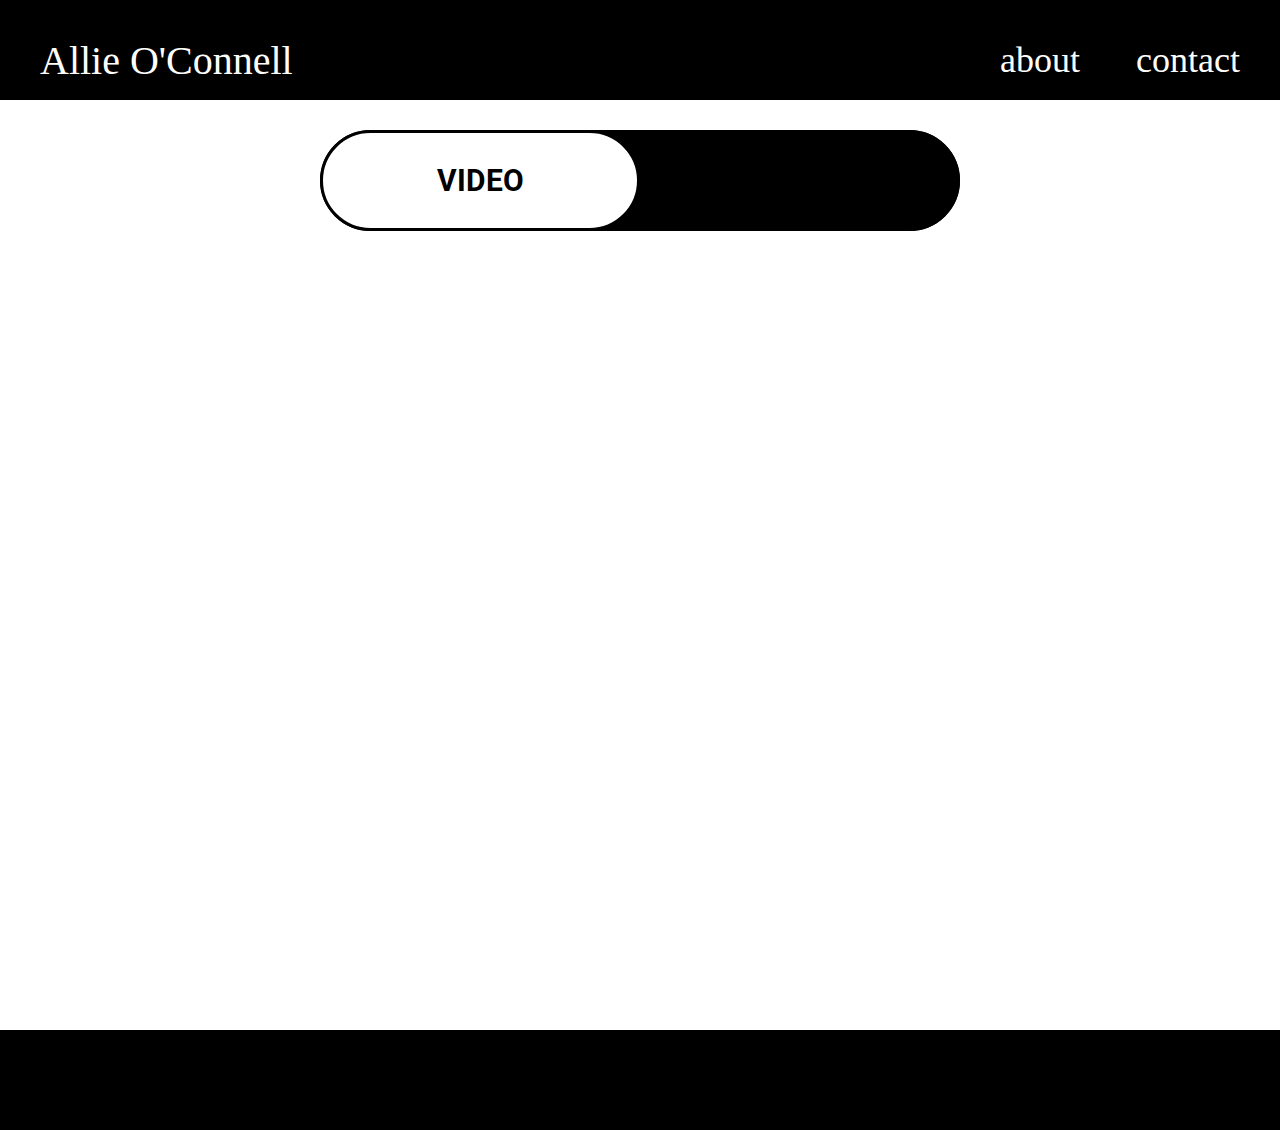
==== index.html @ 0005088b "added styling and functionality to home page" ====
<!DOCTYPE html>
<html lang="en">
<head>
    <meta charset="UTF-8">
    <meta name="viewport" content="width=device-width, initial-scale=1.0">
    <link rel="stylesheet" href="./styles.css" />
    <link rel="preconnect" href="https://fonts.googleapis.com">
    <link rel="preconnect" href="https://fonts.gstatic.com" crossorigin>
    <link href="https://fonts.googleapis.com/css2?family=Judson:wght@400;700&family=Just+Another+Hand&family=Roboto:wght@400;700&display=swap" rel="stylesheet">
    <title>Allie O'Connell</title>
</head>
<body>
    <header>
        <div class="header-title">
            <a href="/index.html">Allie O'Connell</a>
        </div>
        <div class="header-links">
            <h4>about</h4>
            <h4>contact</h4>
        </div>
    </header>
    <main>
        <div class="toggle-button-container">
            <div class="video-title-container">
                <a href="/index.html">VIDEO</a>
            </div>
            <div class="webdev-title-container" style="background-color:black;">
                <a href="/webdev.html">WEB DEV</a>
            </div>
        </div>
    </main>
    <footer>
        <div class="footer-banner">
            <div class="footer-socials">

            </div>
        </div>
    </footer>
</body>
</html>
---- styles.css ----
*{
    margin:0;
    padding:0;
}

main{
    height: 100vh;
}

header, footer{
    height: 80px;
    background-color: #000000;
    display: flex;
    flex-direction: row;
    justify-content: space-between;
    padding: 20px 40px 0px 40px;
    align-items: center;
}

header a{
    font-family: "Just Another Hand", cursive;
    color: white;
    text-decoration: none;
    font-weight: 300;
    font-size: 40px;
}

.header-links{
    display: flex;
    justify-content: space-between;
    color: #FFFFFF;
    width: 20%;
}

.header-title{
    color: #FFFFFF;
}

h4{
    font-family: "Just Another Hand", cursive;
  font-weight: 300;
  font-style: normal;
  font-size: 36px;
}

.toggle-button-container{
    width: 50%;
    margin: auto;
    background-color: black;
    margin-top: 30px;
    border-radius: 60px;
    display: flex;
    align-items: center;
}


.toggle-button-container.webdev{
    width: 50%;
    margin: auto;
    background-color: black;
    margin-top: 30px;
    border-radius: 60px;
    display: flex;
    justify-content: flex-end;
}

.webdev-title-container{
    background-color: white;
    border: 3px solid #000000;
    border-radius: 60px;
    padding: 30px;
    width: 40%;
    display: flex;
    justify-content: center;
}

.video-title-container{
    background-color: white;
    border: 3px solid #000000;
    border-radius: 60px;
    padding: 30px;
    width: 40%;
    display: flex;
    justify-content: center;
}

a, h1{
    font-family: 'Roboto', sans-serif;
    font-weight: 700;
    font-size: 30px;
    text-decoration: none;
    color: #000000;
}

@media (max-width: 800px){
    .toggle-button-container, .toggle-button-container.webdev{
        width: 70%;
    }

    .header-links{
        flex-direction: column;
    }
}

@media (max-width: 400px){
    .toggle-button-container, .toggle-button-container.webdev{
        width: 90%;

    }
}
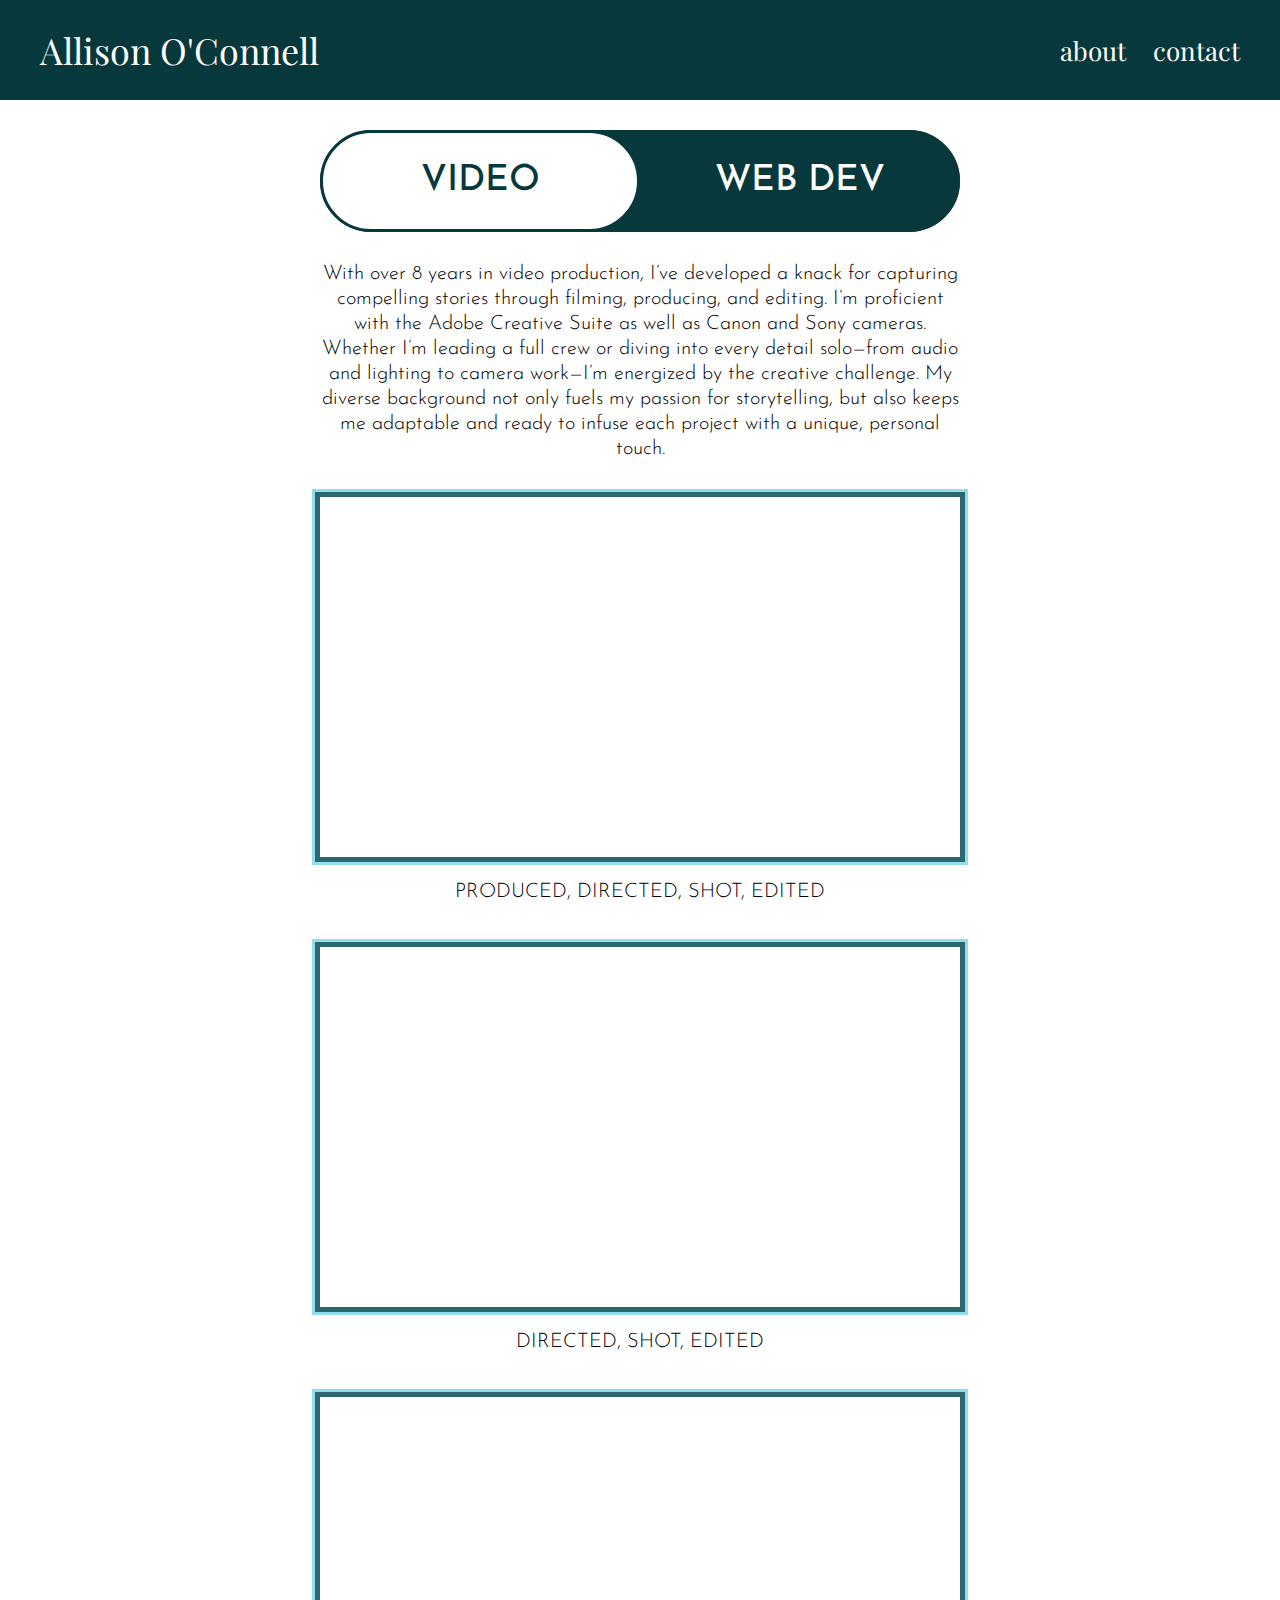
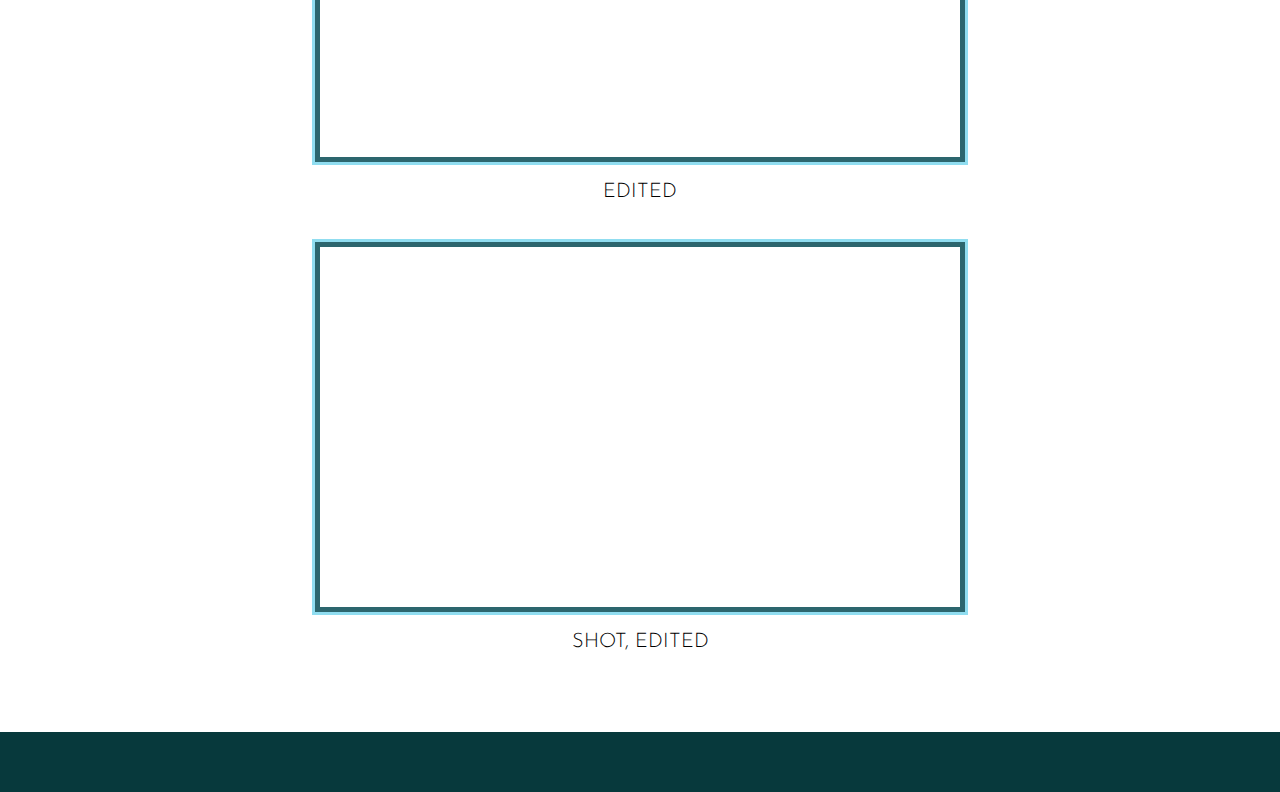
==== commit fa4e5abc: "finalized styling and filled in video page" ====
--- a/index.html
+++ b/index.html
@@ -5,18 +5,18 @@
     <meta name="viewport" content="width=device-width, initial-scale=1.0">
     <link rel="stylesheet" href="./styles.css" />
     <link rel="preconnect" href="https://fonts.googleapis.com">
-    <link rel="preconnect" href="https://fonts.gstatic.com" crossorigin>
-    <link href="https://fonts.googleapis.com/css2?family=Judson:wght@400;700&family=Just+Another+Hand&family=Roboto:wght@400;700&display=swap" rel="stylesheet">
-    <title>Allie O'Connell</title>
+<link rel="preconnect" href="https://fonts.gstatic.com" crossorigin>
+<link href="https://fonts.googleapis.com/css2?family=Fraunces:ital,opsz,wght@0,9..144,100..900;1,9..144,100..900&family=Josefin+Sans:ital,wght@0,100..700;1,100..700&family=Judson:wght@400;700&family=Nunito+Sans:ital,opsz,wght@0,6..12,200..1000;1,6..12,200..1000&family=Playfair+Display:ital,wght@0,400..900;1,400..900&family=Roboto:wght@400;700&display=swap" rel="stylesheet">
+    <title>Allison O'Connell</title>
 </head>
 <body>
     <header>
         <div class="header-title">
-            <a href="/index.html">Allie O'Connell</a>
+            <a class="name" href="/index.html">Allison O'Connell</a>
         </div>
         <div class="header-links">
-            <h4>about</h4>
-            <h4>contact</h4>
+            <a href="/about.html">about</a>
+            <a>contact</a>
         </div>
     </header>
     <main>
@@ -24,9 +24,50 @@
             <div class="video-title-container">
                 <a href="/index.html">VIDEO</a>
             </div>
-            <div class="webdev-title-container" style="background-color:black;">
-                <a href="/webdev.html">WEB DEV</a>
+            <div class="webdev-title-container" style="background-color:#07393C; color: white;">
+                <a href="/webdev.html" style="color: white;">WEB DEV</a>
             </div>
+        </div>
+        <div class="description-container">
+            <p>With over 8 years in video production, I’ve developed a knack for capturing compelling stories through filming, producing, and editing. I’m proficient with the Adobe Creative Suite as well as Canon and Sony cameras. Whether I’m leading a full crew or diving into every detail solo—from audio and lighting to camera work—I’m energized by the creative challenge. My diverse background not only fuels my passion for storytelling, but also keeps me adaptable and ready to infuse each project with a unique, personal touch.</p>
+        </div>
+        <div class="all-videos-container">
+            <iframe  
+                src="https://www.youtube.com/embed/nIdCQrnTNWI" 
+                title="FLETCHER on Taylor Swift&#39;s Eras Tour, Chappell Roan, Renée Rapp &amp; Becky&#39;s So Hot Era" 
+                frameborder="0" 
+                allow="accelerometer; autoplay; clipboard-write; encrypted-media; gyroscope; picture-in-picture; web-share" 
+                referrerpolicy="strict-origin-when-cross-origin" 
+                allowfullscreen>
+            </iframe>
+            <p class="video-caption">PRODUCED, DIRECTED, SHOT, EDITED</p>
+            <iframe 
+                src="https://www.youtube.com/embed/nx3EwqatmIM" 
+                title="Inside My Kitchen: Garcelle Beauvais Invites Us Into Her L.A. Home for Her Favorite Plantains Recipe" 
+                frameborder="0" 
+                allow="accelerometer; autoplay; clipboard-write; encrypted-media; gyroscope; picture-in-picture; web-share" 
+                referrerpolicy="strict-origin-when-cross-origin" 
+                allowfullscreen>
+            </iframe>
+            <p class="video-caption">DIRECTED, SHOT, EDITED</p>
+            <iframe 
+                src="https://www.youtube.com/embed/dNOwnDKCV-U" 
+                title="&#39;Never Have I Ever&#39; Star Poorna Jagannathan Reveals Which Roles Almost Made Her Quit Acting" 
+                frameborder="0" 
+                allow="accelerometer; autoplay; clipboard-write; encrypted-media; gyroscope; picture-in-picture; web-share" 
+                referrerpolicy="strict-origin-when-cross-origin" 
+                allowfullscreen>
+            </iframe>
+            <p class="video-caption">EDITED</p>
+            <iframe  
+                src="https://www.youtube.com/embed/4wzf9W-utdc" 
+                title="&#39;The Buccaneers&#39; | Nan&#39;s Love Triangle | Kristine Froseth, Guy Remmers, Matthew Broome &amp; Alisha Boe" 
+                frameborder="0" 
+                allow="accelerometer; autoplay; clipboard-write; encrypted-media; gyroscope; picture-in-picture; web-share" 
+                referrerpolicy="strict-origin-when-cross-origin" 
+                allowfullscreen>
+            </iframe>
+            <p class="video-caption">SHOT, EDITED</p>
         </div>
     </main>
     <footer>
--- a/styles.css
+++ b/styles.css
@@ -3,33 +3,33 @@
     padding:0;
 }
 
-main{
-    height: 100vh;
-}
-
-header, footer{
-    height: 80px;
-    background-color: #000000;
+header{
+    height: 60px;
+    background-color: #07393C;
     display: flex;
     flex-direction: row;
     justify-content: space-between;
-    padding: 20px 40px 0px 40px;
+    padding: 20px 40px 20px 40px;
     align-items: center;
 }
 
 header a{
-    font-family: "Just Another Hand", cursive;
+    font-family: "Playfair Display", serif;
     color: white;
     text-decoration: none;
-    font-weight: 300;
-    font-size: 40px;
+    font-weight: 400;
+    font-size: 26px;
+}
+
+.name{
+    font-size: 36px;
 }
 
 .header-links{
     display: flex;
     justify-content: space-between;
     color: #FFFFFF;
-    width: 20%;
+    width: 15%;
 }
 
 .header-title{
@@ -37,17 +37,18 @@
 }
 
 h4{
-    font-family: "Just Another Hand", cursive;
-  font-weight: 300;
+    font-family: "Playfair Display", serif;
+  font-weight: 400;
   font-style: normal;
-  font-size: 36px;
+  font-size: 24px;
 }
 
 .toggle-button-container{
     width: 50%;
     margin: auto;
-    background-color: black;
+    background-color: #07393C;
     margin-top: 30px;
+    margin-bottom: 30px;
     border-radius: 60px;
     display: flex;
     align-items: center;
@@ -57,7 +58,7 @@
 .toggle-button-container.webdev{
     width: 50%;
     margin: auto;
-    background-color: black;
+    background-color: #07393C;
     margin-top: 30px;
     border-radius: 60px;
     display: flex;
@@ -66,7 +67,7 @@
 
 .webdev-title-container{
     background-color: white;
-    border: 3px solid #000000;
+    border: 3px solid #07393C;
     border-radius: 60px;
     padding: 30px;
     width: 40%;
@@ -76,7 +77,7 @@
 
 .video-title-container{
     background-color: white;
-    border: 3px solid #000000;
+    border: 3px solid #07393C;
     border-radius: 60px;
     padding: 30px;
     width: 40%;
@@ -85,26 +86,91 @@
 }
 
 a, h1{
-    font-family: 'Roboto', sans-serif;
-    font-weight: 700;
-    font-size: 30px;
+    font-family: 'Josefin sans', sans-serif;
+    font-weight: 500;
+    font-size: 36px;
+    text-decoration: none;
+    color: #07393C;
+}
+
+.all-videos-container{
+    margin: auto;
+    display: flex;
+    flex-direction: column;
+    justify-content: space-between;
+    align-items: center;
+}
+
+iframe{
+    width: 640px;
+    height: 360px;
+    margin-bottom: 20px;
+    border: 5px solid #2C666E;
+    box-shadow: 0px 0px 0px 3px #90DDF0;
+}
+
+.video-caption{
+    margin-bottom: 40px;
+    font-family:'Josefin sans', sans-serif;
+}
+
+footer{
+  width: 100%;
+  height: 60px;
+  background-color: #07393C;
+  color: white;
+  margin-top: 40px;
+}
+
+p{
+    font-family: 'Josefin sans', sans-serif;
+    font-weight: 300;
+    font-size: 20px;
     text-decoration: none;
     color: #000000;
 }
 
-@media (max-width: 800px){
+.description-container{
+    width: 50%;
+    margin: auto;
+    text-align: center;
+    line-height: 25px;
+    margin-bottom: 30px;
+}
+@media (max-width: 1200px){
     .toggle-button-container, .toggle-button-container.webdev{
-        width: 70%;
+        width: 80%;
     }
 
     .header-links{
         flex-direction: column;
     }
+
+    .description-container{
+        width: 80%;
+    }
 }
 
-@media (max-width: 400px){
+@media (max-width: 700px){
     .toggle-button-container, .toggle-button-container.webdev{
         width: 90%;
+    }
 
+    a{
+        font-size: 20px;
+    }
+
+    .name {
+        font-size: 24px;
+    }
+
+    header a {
+        font-size: 20px;
+    }
+
+
+    iframe{
+        width: 320px;
+        height: 180px;
     }
 }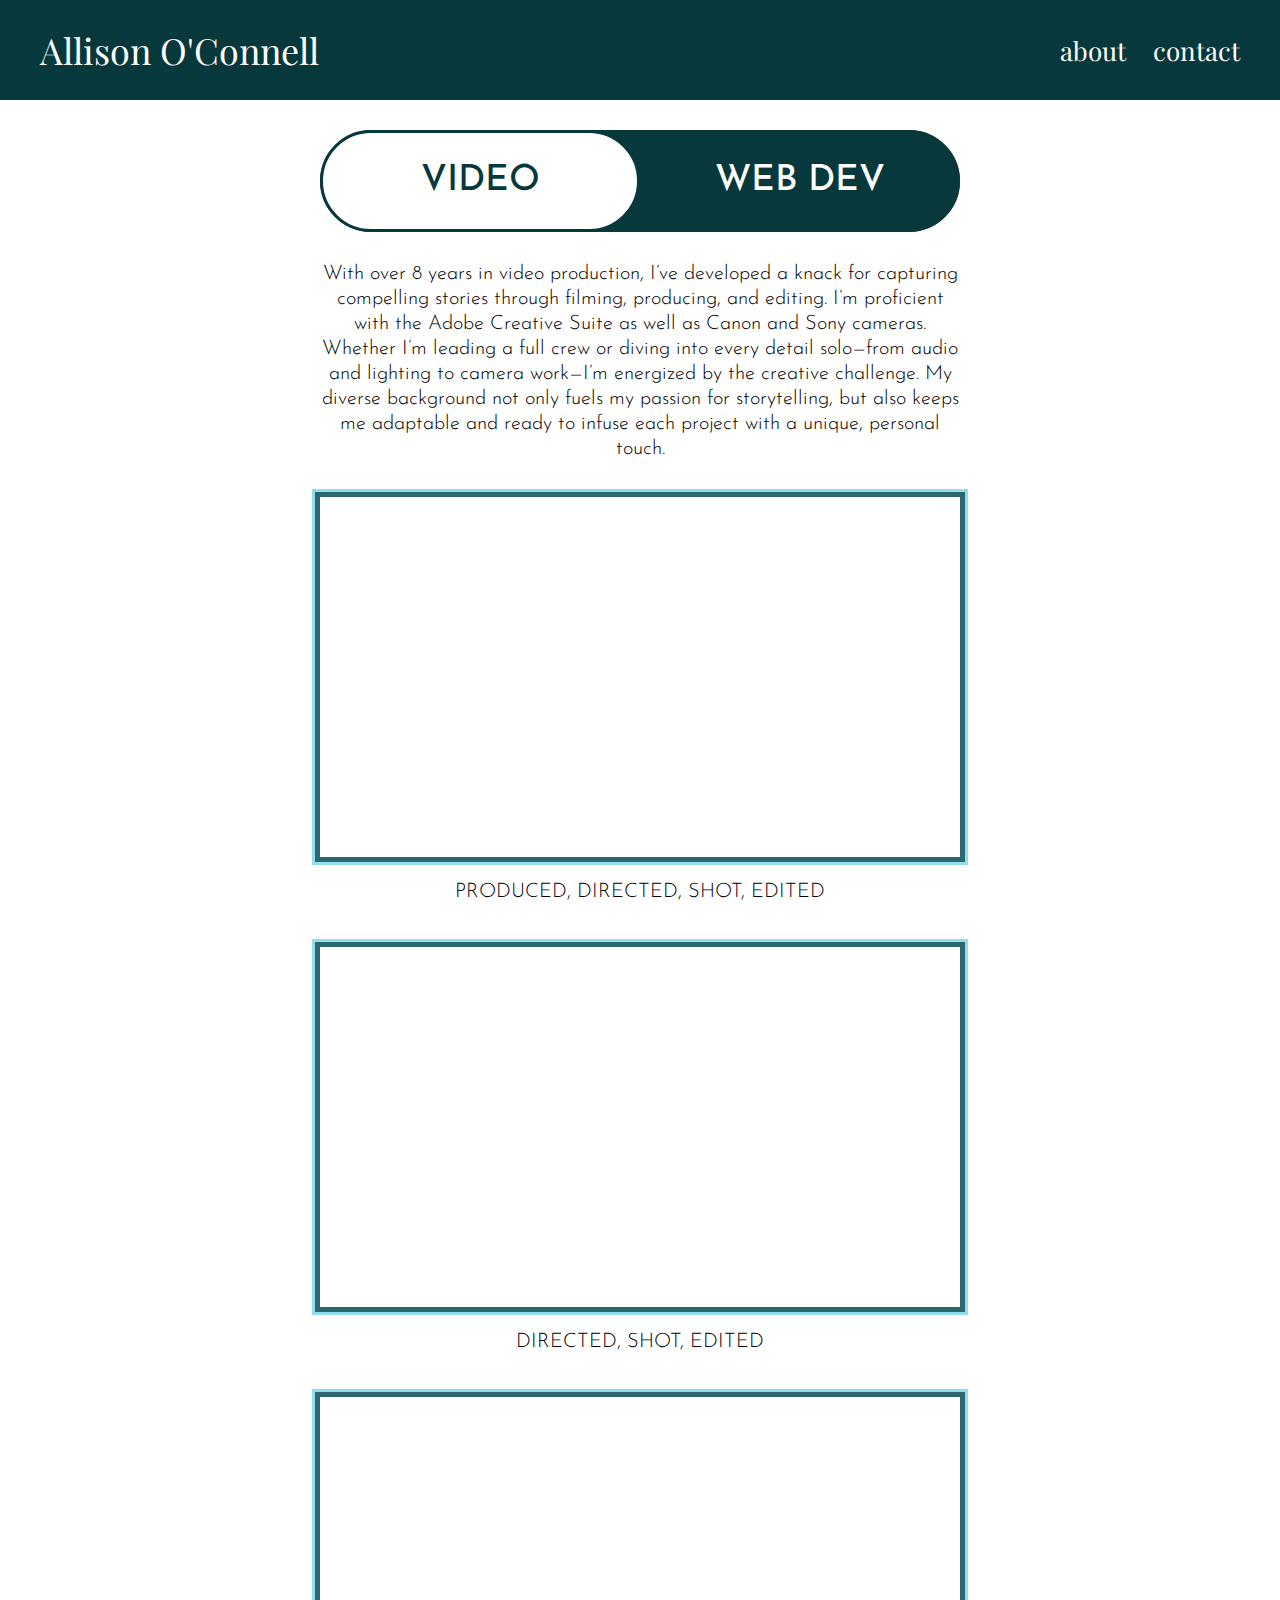
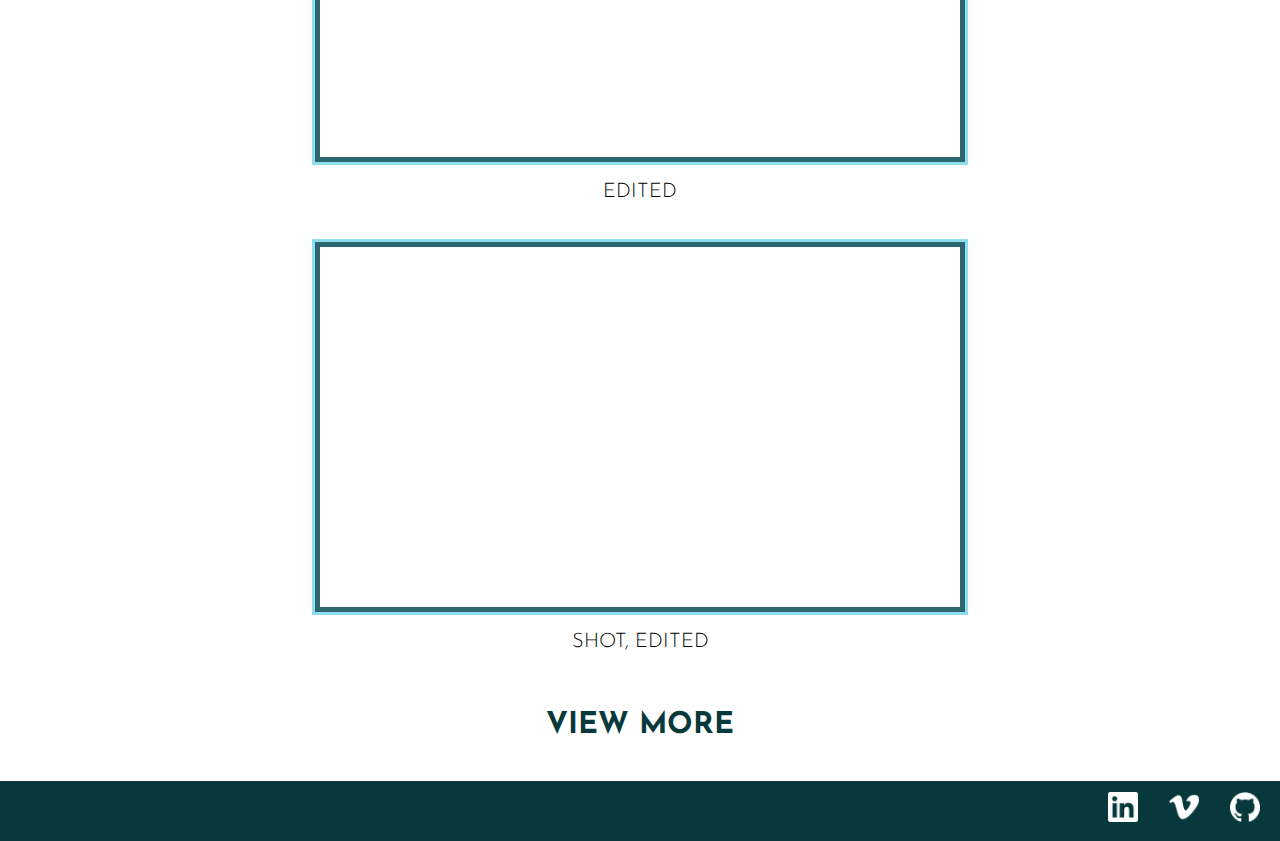
==== commit f747babe: "completed webdev page, completed design of about page" ====
--- a/index.html
+++ b/index.html
@@ -68,12 +68,22 @@
                 allowfullscreen>
             </iframe>
             <p class="video-caption">SHOT, EDITED</p>
+            <br>
+            <a class="view-more" href="https://www.vimeo.com/allieoc">VIEW MORE</a>
         </div>
     </main>
     <footer>
         <div class="footer-banner">
             <div class="footer-socials">
-
+                <a href="https://www.linkedin.com/in/allie-oconnell/">
+                    <img src="/assets/linkedin-icon.png" class="linkedin" />
+                </a>
+                <a href="https://www.vimeo.com/allieoc">
+                    <img src="/assets/vimeo.png" class="vimeo" />
+                </a>
+                <a href="https://github.com/allieoc">
+                    <img src="/assets/github.png" class="github" />
+                </a>
             </div>
         </div>
     </footer>
--- a/styles.css
+++ b/styles.css
@@ -122,7 +122,7 @@
   margin-top: 40px;
 }
 
-p{
+p {
     font-family: 'Josefin sans', sans-serif;
     font-weight: 300;
     font-size: 20px;
@@ -137,6 +137,63 @@
     line-height: 25px;
     margin-bottom: 30px;
 }
+
+.view-more{
+    font-family: 'Josefin sans', sans-serif;
+    font-weight: 700;
+    font-size: 30px;
+    text-decoration: none;
+    color: #07393C;
+}
+
+footer{
+    display: flex;
+    justify-content: flex-end;
+    align-items: center;
+}
+
+.linkedin, .vimeo, .github{
+    width: 30px;
+    margin-right: 20px;
+}
+
+.webdev-main-container{
+    width: 100%;
+    margin: auto;
+    display: flex;
+    flex-direction: column;
+    align-items: center;
+    justify-content: space-between;
+}
+
+.site-container{
+    margin-bottom: 40px;
+}
+
+.site-screenshot{
+    max-width: 600px;
+    border: 5px solid #2C666E;
+    box-shadow: 0px 0px 0px 3px #90DDF0;
+}
+
+.screenshot-caption{
+    margin-top: 10px;
+}
+
+.headshot {
+    margin-right: 40px;
+width: 35%;
+}
+
+.about-container{
+    display: flex;
+    align-items: center;
+    justify-content: space-between;
+    width: 80%;
+    margin: auto;
+    height: 100vh;
+}
+
 @media (max-width: 1200px){
     .toggle-button-container, .toggle-button-container.webdev{
         width: 80%;
@@ -173,4 +230,22 @@
         width: 320px;
         height: 180px;
     }
+
+    .site-screenshot{
+        width: 300px;
+    }
+
+    .about-container{
+        flex-direction: column;
+        align-items: center;
+        justify-content: center;
+        text-align: center;
+        margin-top: 0;
+    }
+
+    .headshot{
+        width: 70%;
+        margin-top: -150px;
+        margin-bottom: -50px;
+    }
 }